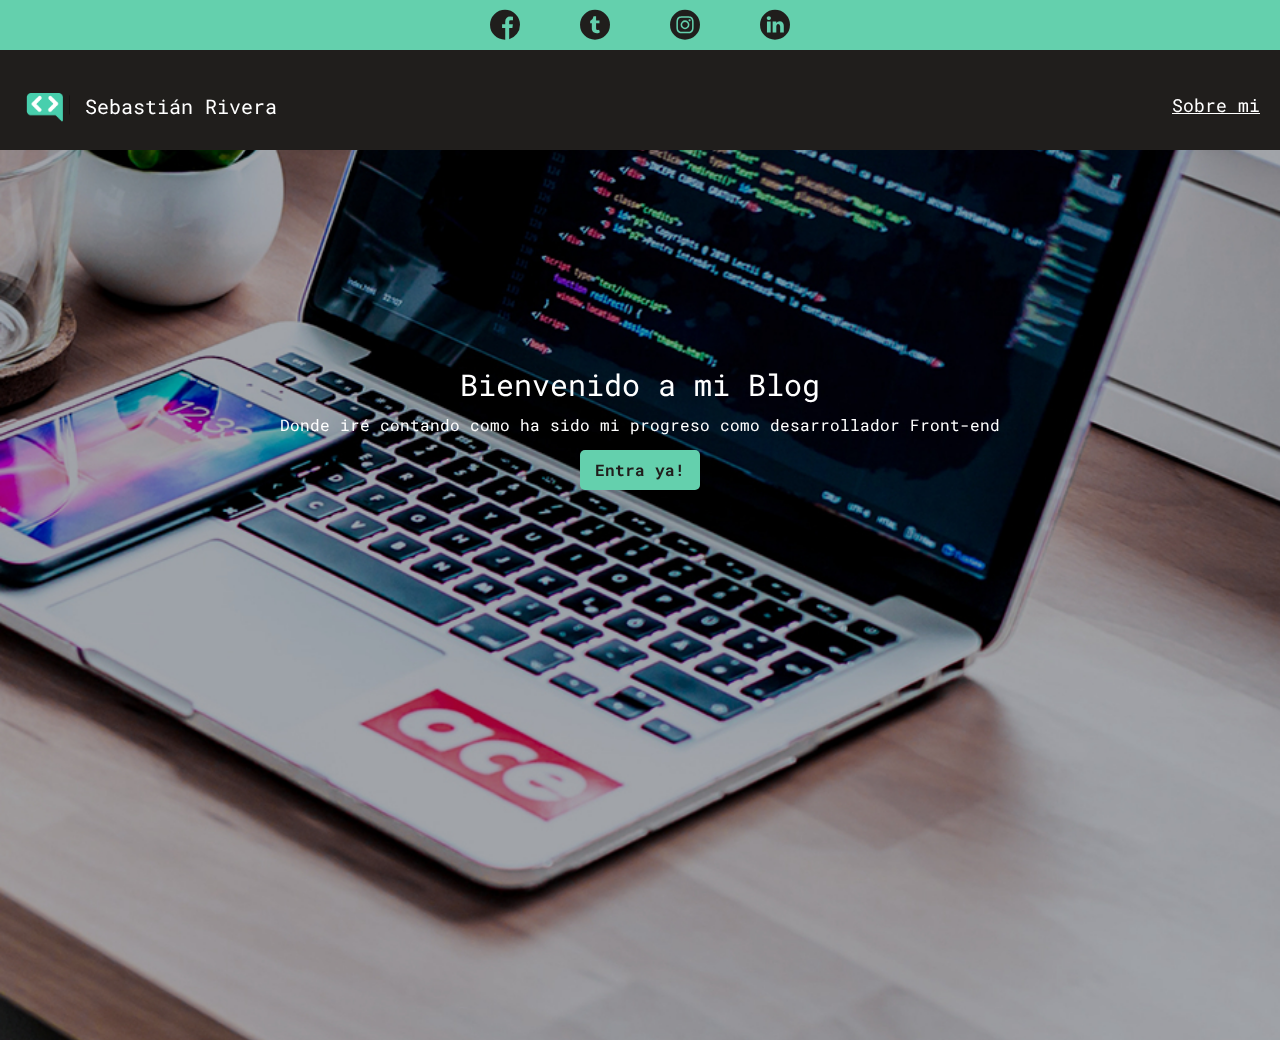
==== index.html @ 2cb5965a "primera version del blog" ====
<!DOCTYPE html>
<html lang="en">
<head>
    <meta charset="UTF-8">
    <meta name="viewport" content="width=device-width, initial-scale=1.0">
    <title>Sebastián Rivera</title>
    <link rel="stylesheet" href="./css/main.css">
    <link rel="stylesheet" href="./css/font/flaticon.css">
    <link rel="preconnect" href="https://fonts.gstatic.com">
    <link href="https://fonts.googleapis.com/css2?family=Roboto+Mono:ital,wght@0,600;0,700;1,700&display=swap" rel="stylesheet">
</head>
<body>
    <header>
        <section class="header__container--icons">
            <div class="icons">
                <a href="#"><span class="fimanager flaticon-001-facebook"></span></a>
                <a href="#"><span class="fimanager flaticon-002-twitter"></span></a>
                <a href="#"><span class="fimanager flaticon-011-instagram"></span></a>
                <a href="#"><span class="fimanager flaticon-010-linkedin"></span></a>
              </div>
        </section>
        <nav class="header__nav">
            <section class="header__nav--logo">
                <img src="./assest/icon/Logo-negro.png" alt="Logo de mi blog">
                <a href="./index.html">Sebastián Rivera</a>
            </section>
            <section class="header__nav--about">
                <a href="perfil.html">Sobre mi</a>
            </section>
        </nav>
    </header>
    <main>
        <section class="main__section--up">
            <p class="main__section--title">Bienvenido a mi Blog</p>
            <p class="main__section--subtitle">Donde iré contando como ha sido mi progreso como desarrollador Front-end</p>
        </section>
        <section class="main__section--down">
            <a class="main__section--button" href="./blogs.html">Entra ya!</a>
        </section>
    </main>
</body>
</html>
---- css/main.css ----
:root {
    --primary-color: #201e1c;
    --secundary-color: #64d0ad;
    --other-color: #282623;
    --primary-font: 'Roboto mono'
}


* {
    box-sizing: border-box;
    padding: 0;
    margin: 0;
}

html {
    font-size: 62.5%;
    font-family: var(--primary-font);
}

body{
    position: fixed;
    top: 0;
    bottom: 0;
    left: 0;
    right: 0;
}

a {
    text-decoration: none;
    cursor: pointer;
    color: white;
}

header {
    width: 100%;
    height: 140px;
    display: grid;
    grid-template-rows: 1fr 1fr;
}

header .header__container--icons {
    width: 100%;
    height: 50px;
    display: grid;
    background-color: var(--secundary-color);
}

header .header__container--icons .icons {
    width: 300px;
    height: auto;
    display: flex;
    justify-content: flex-end;
    align-items: center;
    justify-content: space-between;
    justify-self: center;
}

header .icons span {
    color: var(--primary-color);
    font-size: 30px;
}

.icons span:hover {
    color: white;
}

.header__nav {
    display: flex;
    justify-content: space-between;
    height: 100px;
    font-size: 1.8rem;
    background-color: var(--primary-color);
}

.header__nav--logo {
    margin-left: 20px;
    display: flex;
    align-items: center;
}

.header__nav--logo img {
    width: 50px;
    margin-top: 10px;
    margin-right: 15px;
}

.header__nav--logo a {
    font-size: 2.0rem;
    color: white;
    margin-top: 11px;
}

.header__nav--about {
    display: flex;
    align-items: center;
    justify-content: flex-end;
    margin-top: 10px;
    margin-right: 20px;
}

.header__nav--about a {
    color: white;
    text-decoration: underline;
}

main {
    width: 100%;
    height: 100vh;
    display: flex;
    flex-direction: column;
    align-items: center;
    background-image: url(../assest/img/mobile\ .jpg);
    background-position: center;
    background-size: cover;
    background-repeat: no-repeat;
}

.main__section--up {
    width: auto;
    height: auto;
    margin-top: 25vh;
}

.main__section--title {
    color: white;
    font-size: 3.0rem;
    text-align: center;
    margin-bottom: 10px;
}

.main__section--subtitle {
    color: white;
    font-size: 1.6rem;
    text-align: center;
}

.main__section--down {
    width: 150px;
    height: auto;
    display: flex;
    justify-content: center;
}

.main__section--button {
    background-color: var(--secundary-color);
    border-radius: 5px;
    border: none;
    width: 120px;
    height: 40px;
    outline: none;
    cursor: pointer;
    margin-top: 15px;
    font-weight: bold;
    color: var(--primary-color);
    font-family: var(--primary-font);
    font-size: 1.6rem;
    text-align: center;
    padding: 9px;
}

.main__section--button:hover {
    -webkit-box-shadow: 5px 5px 5px rgba(0, 0, 0, 0.432);
    -moz-box-shadow: 5px 5px 5px rgba(0, 0, 0, 0.432);
}

.main__section--button:active {
    background-color: rgba(0, 0, 0, 0.603);
    color: white;
}
---- css/font/flaticon.css ----
@font-face {
  font-family: "Flaticon";
  src: url("./Flaticon.eot");
  src: url("./Flaticon.eot?#iefix") format("embedded-opentype"),
       url("./Flaticon.woff2") format("woff2"),
       url("./Flaticon.woff") format("woff"),
       url("./Flaticon.ttf") format("truetype"),
       url("./Flaticon.svg#Flaticon") format("svg");
  font-weight: normal;
  font-style: normal;
}

@media screen and (-webkit-min-device-pixel-ratio:0) {
  @font-face {
    font-family: "Flaticon";
    src: url("./Flaticon.svg#Flaticon") format("svg");
  }
}

.fimanager:before {
      display: inline-block;
  font-family: "Flaticon";
  font-style: normal;
  font-weight: normal;
  font-variant: normal;
  line-height: 1;
  text-decoration: inherit;
  text-rendering: optimizeLegibility;
  text-transform: none;
  -moz-osx-font-smoothing: grayscale;
  -webkit-font-smoothing: antialiased;
  font-smoothing: antialiased;
    display: block;
}

.flaticon-001-facebook:before { content: "\f100"; }
.flaticon-002-twitter:before { content: "\f101"; }
.flaticon-003-whatsapp:before { content: "\f102"; }
.flaticon-004-groupme:before { content: "\f103"; }
.flaticon-005-kik:before { content: "\f104"; }
.flaticon-006-skype:before { content: "\f105"; }
.flaticon-007-periscope:before { content: "\f106"; }
.flaticon-008-youtube:before { content: "\f107"; }
.flaticon-009-itunes:before { content: "\f108"; }
.flaticon-010-linkedin:before { content: "\f109"; }
.flaticon-011-instagram:before { content: "\f10a"; }
.flaticon-012-messenger:before { content: "\f10b"; }
.flaticon-013-twitter:before { content: "\f10c"; }
.flaticon-014-snapchat:before { content: "\f10d"; }
.flaticon-015-reddit:before { content: "\f10e"; }
.flaticon-016-tiktok:before { content: "\f10f"; }
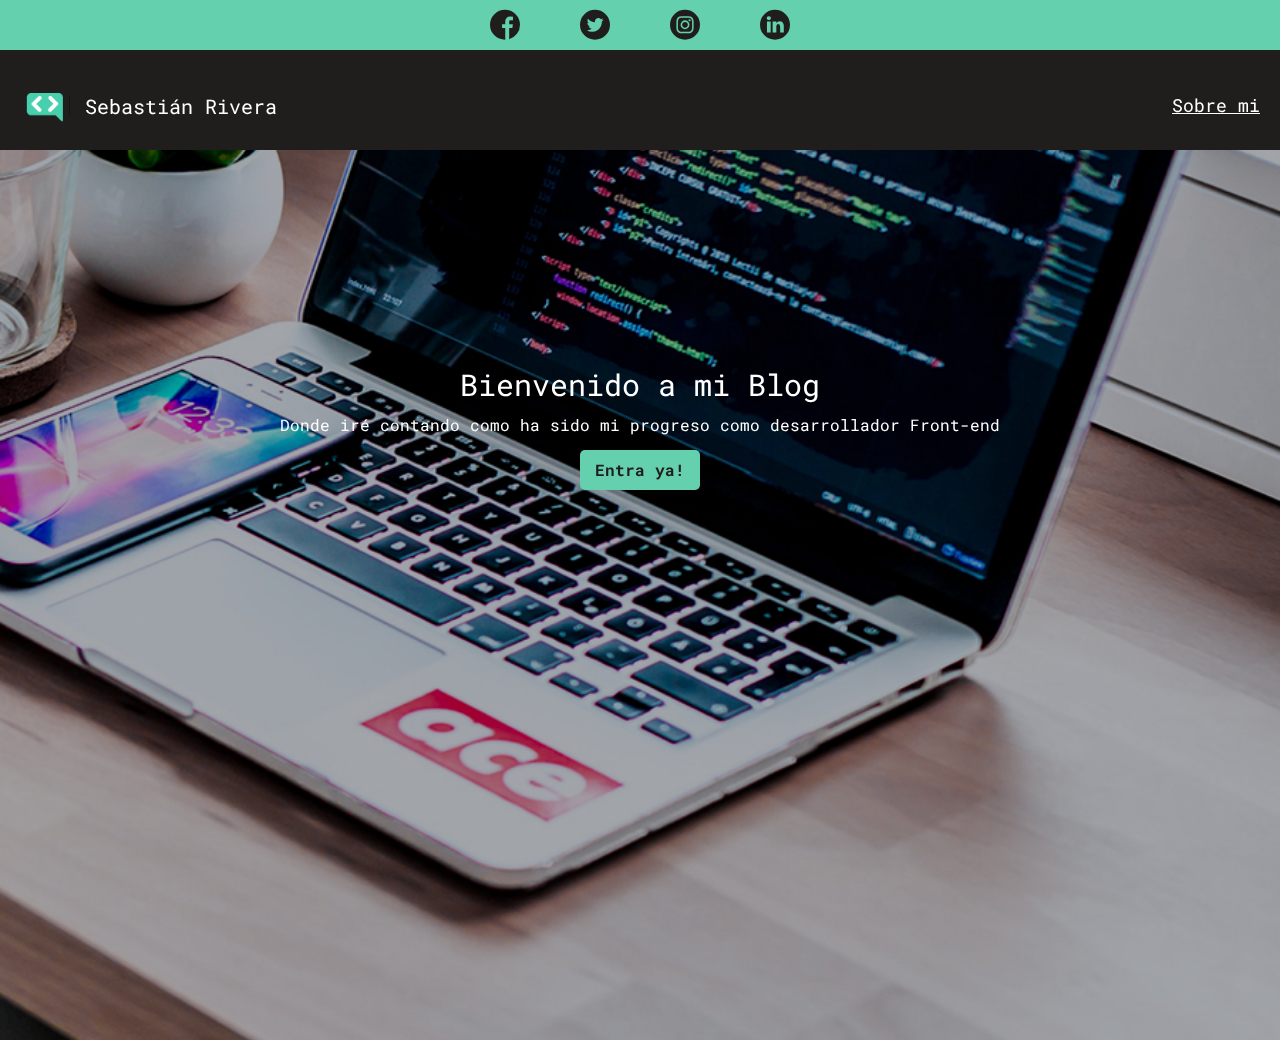
==== commit 137466f7: "cambio de icono de twitter" ====
--- a/index.html
+++ b/index.html
@@ -6,6 +6,7 @@
     <title>Sebastián Rivera</title>
     <link rel="stylesheet" href="./css/main.css">
     <link rel="stylesheet" href="./css/font/flaticon.css">
+    <link rel="stylesheet" href="./css/desktop/main.css" media="(min-width: 1024px)">
     <link rel="preconnect" href="https://fonts.gstatic.com">
     <link href="https://fonts.googleapis.com/css2?family=Roboto+Mono:ital,wght@0,600;0,700;1,700&display=swap" rel="stylesheet">
 </head>
@@ -14,7 +15,7 @@
         <section class="header__container--icons">
             <div class="icons">
                 <a href="#"><span class="fimanager flaticon-001-facebook"></span></a>
-                <a href="#"><span class="fimanager flaticon-002-twitter"></span></a>
+                <a href="#"><span class="fimanager flaticon-013-twitter"></span></a>
                 <a href="#"><span class="fimanager flaticon-011-instagram"></span></a>
                 <a href="#"><span class="fimanager flaticon-010-linkedin"></span></a>
               </div>
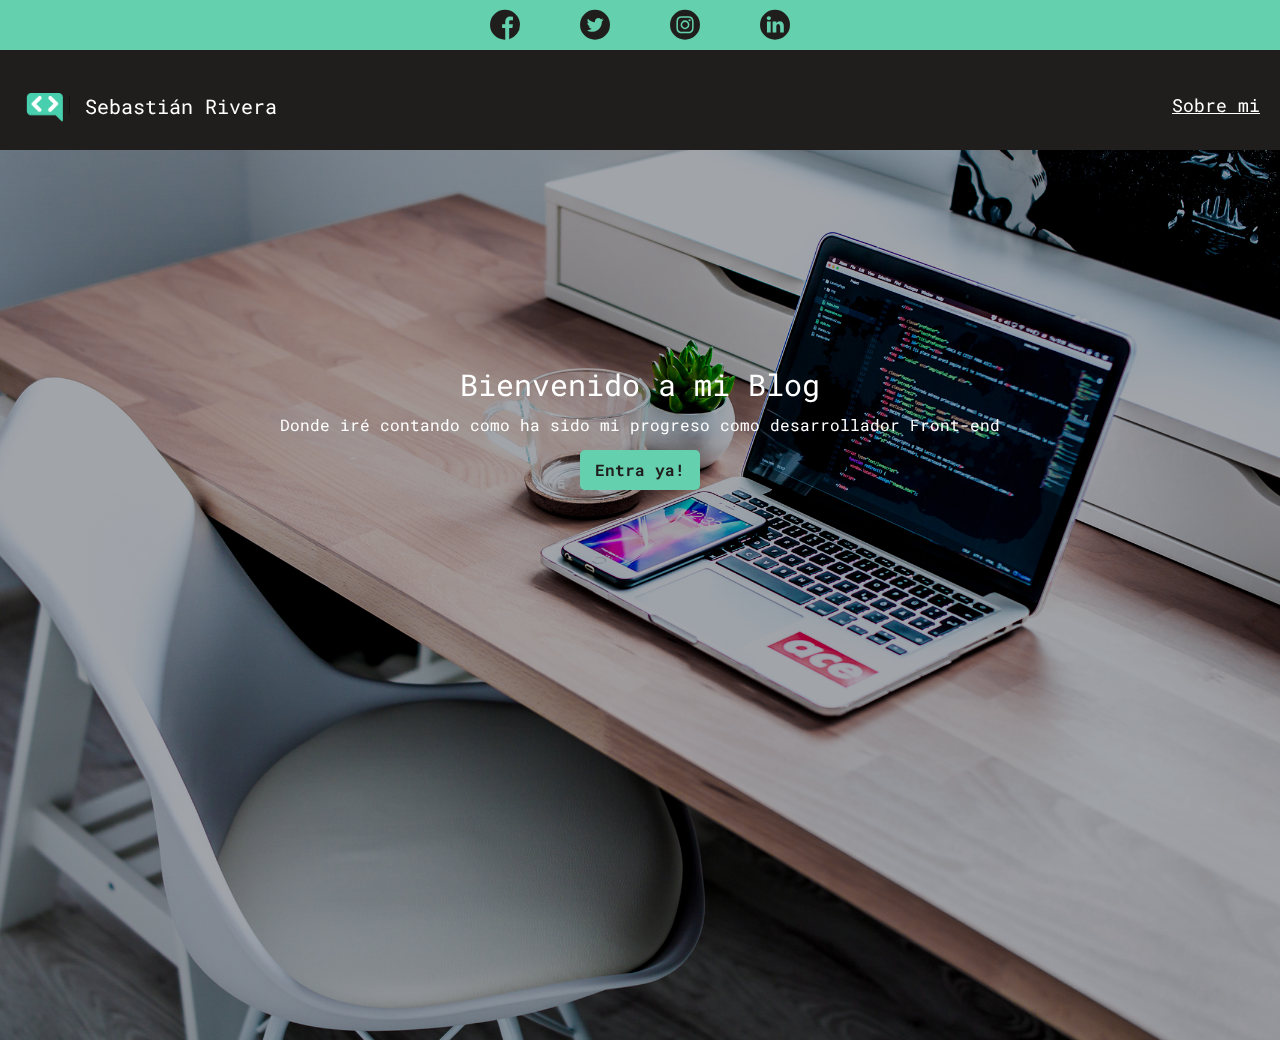
==== commit 696970e0: "cambio de logo de la pagina" ====
--- a/index.html
+++ b/index.html
@@ -9,6 +9,7 @@
     <link rel="stylesheet" href="./css/desktop/main.css" media="(min-width: 1024px)">
     <link rel="preconnect" href="https://fonts.gstatic.com">
     <link href="https://fonts.googleapis.com/css2?family=Roboto+Mono:ital,wght@0,600;0,700;1,700&display=swap" rel="stylesheet">
+    <link rel="icon" type="imge/png" href="./assest/icon/Logo-negro.png">
 </head>
 <body>
     <header>
--- a/css/desktop/main.css
+++ b/css/desktop/main.css
@@ -0,0 +1,6 @@
+main {
+    background-image: url(./post-2_e8d1e4da-51df-423d-82e1-6f08b069f2d2.png);
+    background-position: center;
+    background-size: cover;
+    background-repeat: no-repeat;
+}